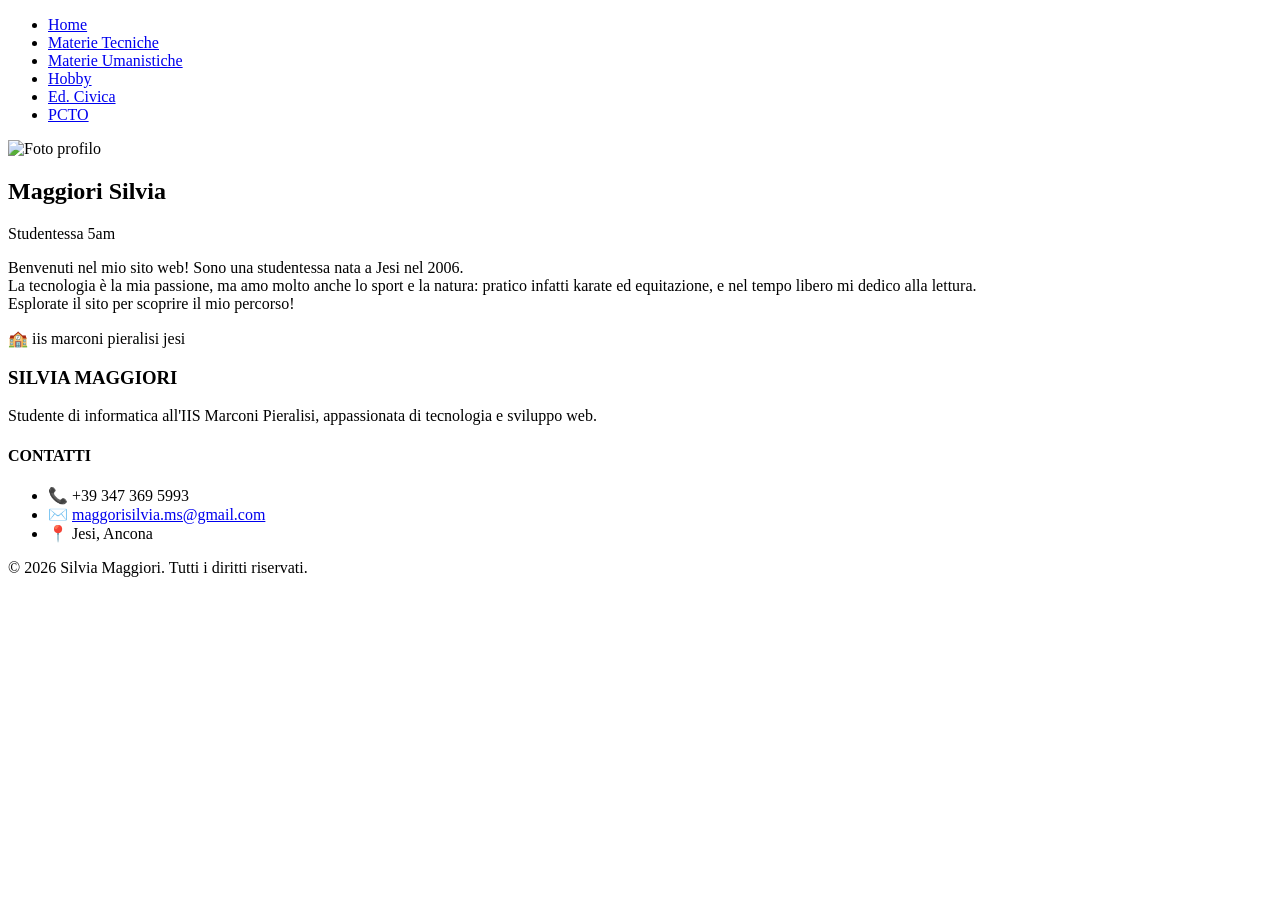
==== index.html @ 8a85c8e8 "Add files via upload" ====
<!DOCTYPE html>
<html lang="it"> 
<head>
  <meta charset="UTF-8"> 
  <meta name="viewport" content="width=device-width, initial-scale=1.0"> 
  <title>Sito Personale</title> 
  <link href="https://fonts.googleapis.com/css2?family=Playfair+Display:wght@400;700&family=Lato:wght@300;400;700&display=swap" rel="stylesheet">  
  <link rel="stylesheet" href="stile/style.css"> 
</head>
<body>

  <nav>
    <ul class="nav-links">
      <li><a href="index.html" class="active">Home</a></li>               
      <li><a href="materieTeniche.html">Materie Tecniche</a></li>          
      <li><a href="materieUmanistiche.html">Materie Umanistiche</a></li>   
      <li><a href="hobby.html">Hobby</a></li>                             
      <li><a href="edcivica.html">Ed. Civica</a></li>                     
      <li><a href="pcto.html">PCTO</a></li>                               
    </ul>
  </nav>

  <section class="hero">
    
    <div class="photo-container">
      <img src="img/foto mia.png" alt="Foto profilo" class="profile-image-round">
    </div>

    <div class="profile-card">
      <div class="profile-info">
        <h1 class="profile-name">Maggiori Silvia</h1>

        <p class="profile-subtitle">Studentessa 5am</p>

        <div class="divider"></div>

        <p class="profile-desc">
            Benvenuti nel mio sito web! Sono una studentessa nata a Jesi nel 2006. <br>
            La tecnologia è la mia passione, ma amo molto anche lo sport e la natura: pratico infatti karate ed equitazione, e nel tempo libero mi dedico alla lettura. <br>
            Esplorate il sito per scoprire il mio percorso!
        </p>

        <div class="profile-badge">
          🏫 iis marconi pieralisi jesi
        </div>
      </div>
    </div>

  </section>

  <footer>
    <div class="footer-container">
      
      <div class="footer-column bio">
        <h3>SILVIA <span class="highlight">MAGGIORI</span></h3>
        <p>Studente di informatica all'IIS Marconi Pieralisi, appassionata di tecnologia e sviluppo web.</p>
      </div>

      <div class="footer-column contacts">
        <h4>CONTATTI</h4>
        <ul>
          <li><span class="icon">📞</span> +39 347 369 5993</li>
          <li><span class="icon">✉️</span> <a href="mail:maggorisilvia.ms@gmail.com">maggorisilvia.ms@gmail.com</a></li>
          <li><span class="icon">📍</span> Jesi, Ancona</li>
        </ul>
      </div>

    </div>

    <div class="footer-bottom">
      &copy; 2026 Silvia Maggiori. Tutti i diritti riservati.
    </div>
  </footer>

</body>
</html>
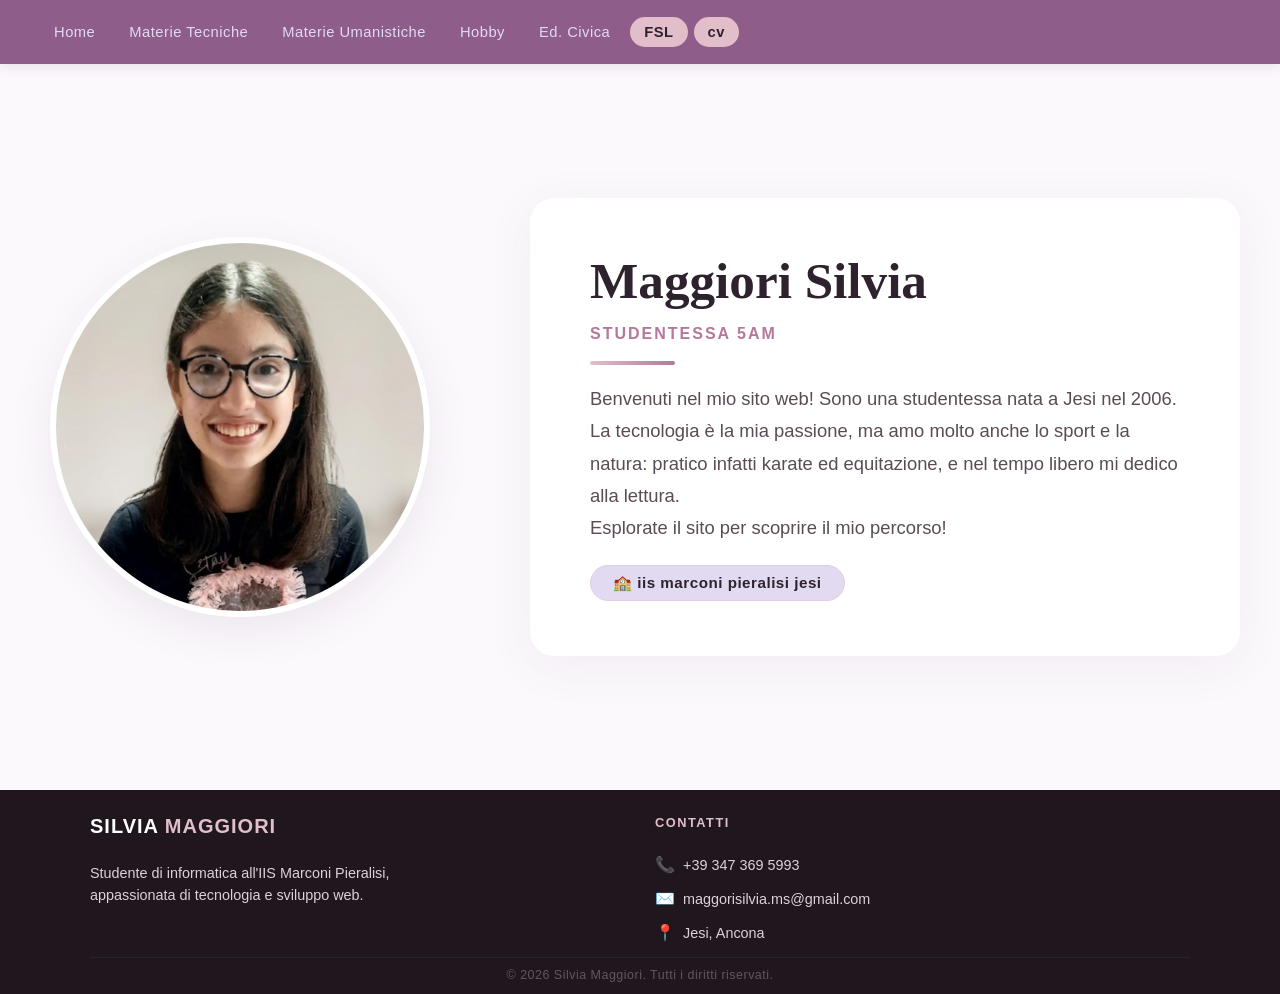
==== commit 53ab3235: "Update index.html" ====
--- a/index.html
+++ b/index.html
@@ -11,12 +11,13 @@
 
   <nav>
     <ul class="nav-links">
-      <li><a href="index.html" class="active">Home</a></li>               
+      <li><a href="index.html">Home</a></li>               
       <li><a href="materieTeniche.html">Materie Tecniche</a></li>          
       <li><a href="materieUmanistiche.html">Materie Umanistiche</a></li>   
       <li><a href="hobby.html">Hobby</a></li>                             
       <li><a href="edcivica.html">Ed. Civica</a></li>                     
-      <li><a href="pcto.html">PCTO</a></li>                               
+      <li><a href="FSL.html" class="active">FSL</a></li>
+      <li><a href="cv.html" class="active">cv</a></li>                                 
     </ul>
   </nav>
 
@@ -73,4 +74,4 @@
   </footer>
 
 </body>
-</html>+</html>
--- a/stile/style.css
+++ b/stile/style.css
@@ -0,0 +1,505 @@
+/* ===== VARIABILI COLORI PALETTE (LILLA & PRUGNA) ===== */
+:root {
+  /* Toni Pastello e Chiari */
+  --lavender-light: #e2daf1;   /* Lilla chiaro/lavanda superiore */
+  --lavender-mist: #d9e1f9;    /* Celeste lilla chiarissimo */
+  --mauve-soft: #e2cde3;       /* Malva delicato intermedio */
+  --rose-dust: #e2becb;        /* Rosa antico/polvere */
+  
+  /* Toni Scuri di Accento */
+  --plum-mid: #b4789b;         /* Prugna medio vibrante */
+  --plum-dark: #8e5d8a;        /* Prugna profondo inferiore */
+  
+  /* Sfondi e Contenitori */
+  --bg-light: #fbf9fc;         /* Sfondo generale chiarissimo con punta di lilla */
+  --white: #ffffff;            
+  
+  /* Testi (Ottimizzati per il contrasto e la leggibilità) */
+  --text-dark: #2d222d;        /* Grigio scurissimo prugna per testi principali */
+  --text-mid: #5a4b57;         /* Grigio-viola medio per descrizioni */
+
+  /* Footer */
+  --footer-bg: #1f161e;        /* Melanzana quasi nero per un distacco netto */
+  --footer-text: #dcd1db;      /* Testo chiaro per il footer */
+}
+
+/* ===== RESET E BASE ===== */
+* {
+  margin: 0;       
+  padding: 0;      
+  box-sizing: border-box; 
+}
+
+body {
+  font-family: 'Lato', sans-serif; 
+  background-color: var(--bg-light); 
+  color: var(--text-dark); 
+  min-height: 100vh; 
+  display: flex;
+  flex-direction: column;
+}
+
+/* ===== NAVBAR ===== */
+nav {
+  background-color: var(--plum-dark); 
+  padding: 0 40px; 
+  display: flex; 
+  align-items: center; 
+  justify-content: space-between; 
+  height: 64px; 
+  box-shadow: 0 2px 12px rgba(142, 93, 138, 0.18); 
+  position: sticky; 
+  top: 0; 
+  z-index: 100; 
+}
+
+.nav-logo {
+  font-family: 'Playfair Display', serif; 
+  color: var(--white); 
+  font-size: 1.3rem; 
+  font-weight: 700;
+  letter-spacing: 1px; 
+  text-decoration: none; 
+}
+
+.nav-links {
+  display: flex; 
+  gap: 6px; 
+  list-style: none; 
+}
+
+.nav-links a {
+  color: var(--lavender-light); 
+  text-decoration: none; 
+  font-size: 0.92rem; 
+  font-weight: 400; 
+  padding: 7px 14px; 
+  border-radius: 20px; 
+  transition: background 0.2s, color 0.2s; 
+  letter-spacing: 0.5px; 
+}
+
+.nav-links a:hover {
+  background-color: var(--plum-mid); 
+  color: var(--white); 
+}
+
+.nav-links a.active {
+  background-color: var(--rose-dust); 
+  color: var(--text-dark); 
+  font-weight: 700; 
+}
+
+/* ===== HERO / SEZIONE PRINCIPALE ===== */
+.hero {
+  flex: 1; 
+  display: flex; 
+  flex-direction: row; 
+  align-items: center; 
+  justify-content: center; 
+  padding: 60px 40px; 
+  min-height: calc(100vh - 64px - 110px); 
+  gap: 90px; 
+  max-width: 1400px; 
+  margin: 0 auto; 
+  width: 100%;
+}
+
+.photo-container {
+  flex: 0 0 400px; 
+  display: flex;
+  justify-content: center;
+  align-items: center;
+}
+
+.profile-image-round {
+  width: 380px;        
+  height: 380px;       
+  border-radius: 50%;  
+  object-fit: cover;   
+  border: 6px solid var(--white); 
+  box-shadow: 0 14px 40px rgba(142, 93, 138, 0.12); 
+}
+
+/* ===== CARD BIANCA CON TESTI ===== */
+.profile-card {
+  background: var(--white); 
+  border-radius: 24px; 
+  box-shadow: 0 10px 45px rgba(142, 93, 138, 0.08); 
+  padding: 55px 60px; 
+  flex: 1; 
+  max-width: 750px; 
+}
+
+.profile-info {
+  display: flex;
+  flex-direction: column; 
+  align-items: flex-start; 
+  gap: 16px; 
+  text-align: left; 
+}
+
+.profile-name {
+  font-family: 'Playfair Display', serif; 
+  font-size: 3.2rem; 
+  color: var(--text-dark); 
+  line-height: 1.1; 
+  font-weight: 700;
+}
+
+.profile-subtitle {
+  font-size: 1rem; 
+  color: var(--plum-mid); 
+  font-weight: 700; 
+  letter-spacing: 2px; 
+  text-transform: uppercase; 
+}
+
+.divider {
+  width: 85px; 
+  height: 4px; 
+  background: linear-gradient(90deg, var(--rose-dust), var(--plum-mid)); 
+  border-radius: 2px; 
+  margin: 2px 0; 
+}
+
+.description-heading {
+  font-family: 'Playfair Display', serif;
+  font-size: 1.75rem; 
+  color: var(--text-dark);
+  font-weight: 700;
+  margin-top: 5px;
+}
+
+.profile-desc {
+  font-size: 1.15rem; 
+  color: var(--text-mid); 
+  line-height: 1.75; 
+}
+
+.profile-badge {
+  display: inline-flex; 
+  align-items: center; 
+  gap: 8px; 
+  background: var(--lavender-light); 
+  border: 1px solid var(--mauve-soft); 
+  border-radius: 20px; 
+  padding: 8px 22px; 
+  font-size: 0.95rem; 
+  color: var(--text-dark); 
+  font-weight: 700; 
+  letter-spacing: 0.5px; 
+  margin-top: 5px;
+}
+
+/* ===== APPARATO IMPAGINAZIONE SEZIONI SECONDARIE ===== */
+.page-header {
+  text-align: center;
+  padding: 50px 20px 20px 20px;
+  max-width: 800px;
+  margin: 0 auto;
+}
+
+.page-title {
+  font-family: 'Playfair Display', serif;
+  font-size: 2.8rem;
+  color: var(--text-dark);
+  margin-bottom: 10px;
+}
+
+.page-subtitle {
+  font-size: 1.1rem;
+  color: var(--text-mid);
+  font-weight: 300;
+  letter-spacing: 0.5px;
+}
+
+.divider-center {
+  width: 100px;
+  height: 4px;
+  background: linear-gradient(90deg, var(--rose-dust), var(--plum-mid));
+  border-radius: 2px;
+  margin: 20px auto 0 auto;
+}
+
+/* Contenitori Generici Card */
+.pcto-container, .hobby-container {
+  max-width: 1000px;
+  margin: 0 auto;
+  padding: 30px 20px 80px 20px;
+  display: flex;
+  flex-direction: column;
+  gap: 40px; 
+}
+
+/* Strutture Card Rigide e Allineate */
+.pcto-card, .hobby-card {
+  background: var(--white);
+  border-radius: 20px;
+  box-shadow: 0 10px 35px rgba(142, 93, 138, 0.05);
+  overflow: hidden;
+  display: flex;
+  flex-direction: row; 
+  align-items: stretch;
+  transition: transform 0.3s ease, box-shadow 0.3s ease;
+}
+
+.pcto-card:hover, .hobby-card:hover {
+  transform: translateY(-5px);
+  box-shadow: 0 15px 45px rgba(142, 93, 138, 0.12);
+}
+
+.pcto-card.reverse, .hobby-card.reverse {
+  flex-direction: row-reverse;
+}
+
+/* Gestione Immagini all'interno dei box */
+.pcto-image-wrapper, .hobby-image-wrapper, .pcto-map-wrapper {
+  flex: 0 0 400px; 
+  min-height: 300px;
+  background-color: var(--lavender-mist);
+  overflow: hidden;
+}
+
+.pcto-img, .hobby-img {
+  width: 100%;
+  height: 100%;
+  object-fit: cover;
+}
+
+.hobby-img.fit-contain {
+  object-fit: contain;
+  padding: 20px;
+}
+
+/* Allineamento e spaziatura testi interni alle Card */
+.pcto-content, .hobby-content {
+  padding: 45px;
+  flex: 1;
+  display: flex;
+  flex-direction: column;
+  justify-content: center;
+  align-items: flex-start;
+  text-align: left;
+}
+
+.pcto-badge, .hobby-badge {
+  display: inline-block;
+  background: var(--lavender-mist);
+  border: 1px solid var(--lavender-light);
+  border-radius: 15px;
+  padding: 4px 14px;
+  font-size: 0.85rem;
+  color: var(--plum-dark);
+  font-weight: 700;
+  margin-bottom: 12px;
+  letter-spacing: 0.5px;
+}
+
+.pcto-name, .hobby-name {
+  font-family: 'Playfair Display', serif;
+  font-size: 2rem;
+  color: var(--text-dark);
+  margin-bottom: 15px;
+  font-weight: 700;
+}
+
+.pcto-desc, .hobby-desc {
+  font-size: 1.05rem;
+  color: var(--text-mid);
+  line-height: 1.7;
+}
+
+/* Pulsanti Link (Es. Bottone Azienda PCTO) */
+.pcto-button {
+  display: inline-block;
+  background-color: var(--plum-mid);
+  color: var(--white);
+  text-decoration: none;
+  padding: 10px 22px;
+  border-radius: 20px;
+  font-weight: 700;
+  font-size: 0.9rem;
+  transition: background-color 0.2s, transform 0.2s;
+  box-shadow: 0 4px 12px rgba(180, 120, 155, 0.25);
+}
+
+.pcto-button:hover {
+  background-color: var(--plum-dark);
+  transform: translateY(-1px);
+}
+
+/* ===== FOOTER SOTTILE COMPATTO ===== */
+footer {
+  background-color: var(--footer-bg); 
+  color: var(--white);
+  padding: 25px 40px 12px; 
+  width: 100%;
+  margin-top: auto;
+}
+
+.footer-container {
+  max-width: 1100px;
+  margin: 0 auto;
+  display: flex;
+  justify-content: space-between;
+  align-items: flex-start;
+  gap: 30px; 
+}
+
+.footer-column {
+  flex: 1;
+}
+
+.footer-column.bio h3 {
+  font-family: 'Lato', sans-serif;
+  font-size: 1.25rem; 
+  letter-spacing: 1px;
+  margin-bottom: 25px; 
+  color: var(--white);
+}
+
+.footer-column.bio .highlight {
+  color: var(--rose-dust); 
+}
+
+.footer-column.bio p {
+  color: var(--footer-text);
+  font-size: 0.9rem; 
+  line-height: 1.5;
+  max-width: 320px;
+}
+
+.footer-column h4 {
+  font-size: 0.8rem; 
+  letter-spacing: 1.5px;
+  color: var(--rose-dust); 
+  margin-bottom: 25px; 
+  font-weight: 700;
+}
+
+.footer-column.contacts ul {
+  list-style: none;
+  display: flex;
+  flex-direction: column;
+  gap: 15px; 
+}
+
+.footer-column.contacts li {
+  color: var(--footer-text);
+  font-size: 0.9rem;
+  display: flex;
+  align-items: center;
+}
+
+.footer-column.contacts .icon {
+  margin-right: 10px;
+  font-size: 1rem;
+  display: inline-block;
+  width: 18px;
+}
+
+.footer-column.contacts a {
+  color: var(--footer-text);
+  text-decoration: none;
+  transition: color 0.2s;
+}
+
+.footer-column.contacts a:hover {
+  color: var(--white);
+}
+
+.footer-bottom {
+  max-width: 1100px;
+  margin: 15px auto 0; 
+  padding-top: 10px; 
+  border-top: 1px solid rgba(255, 255, 255, 0.05); 
+  text-align: center;
+  font-size: 0.78rem;
+  color: rgba(220, 209, 219, 0.35);
+  letter-spacing: 0.5px;
+}
+
+/* ===== RESPONSIVE TABLET E SMARTPHONE ===== */
+@media (max-width: 1120px) {
+  .hero {
+    gap: 40px; 
+  }
+  .profile-image-round {
+    width: 300px; 
+    height: 300px;
+  }
+  .photo-container {
+    flex: 0 0 320px;
+  }
+}
+
+@media (max-width: 850px) {
+  .hero {
+    flex-direction: column; 
+    text-align: center; 
+    gap: 30px;
+    padding: 40px 20px;
+  }
+
+  .photo-container {
+    flex: 0 0 auto;
+  }
+
+  .profile-image-round {
+    width: 220px; 
+    height: 220px; 
+  }
+
+  .profile-card {
+    width: 100%;
+    padding: 40px 25px; 
+  }
+
+  .profile-info {
+    align-items: center; 
+    text-align: center;
+  }
+
+  .profile-name {
+    font-size: 2.5rem; 
+  }
+
+  /* Compattamento moduli card per mobile */
+  .pcto-card, .pcto-card.reverse, .hobby-card, .hobby-card.reverse {
+    flex-direction: column; 
+  }
+
+  .pcto-image-wrapper, .hobby-image-wrapper, .pcto-map-wrapper {
+    flex: 0 0 250px;
+    width: 100%;
+  }
+
+  .pcto-content, .hobby-content {
+    padding: 30px 25px;
+    align-items: center;
+    text-align: center;
+  }
+
+  .page-title {
+    font-size: 2.3rem;
+  }
+
+  .footer-container {
+    flex-direction: column;
+    gap: 20px; 
+    text-align: center;
+  }
+
+  .footer-column.bio p {
+    margin: 0 auto;
+  }
+
+  .footer-column.contacts ul {
+    align-items: center;
+  }
+
+  .footer-column h4 {
+    margin-bottom: 15px;
+  }
+}
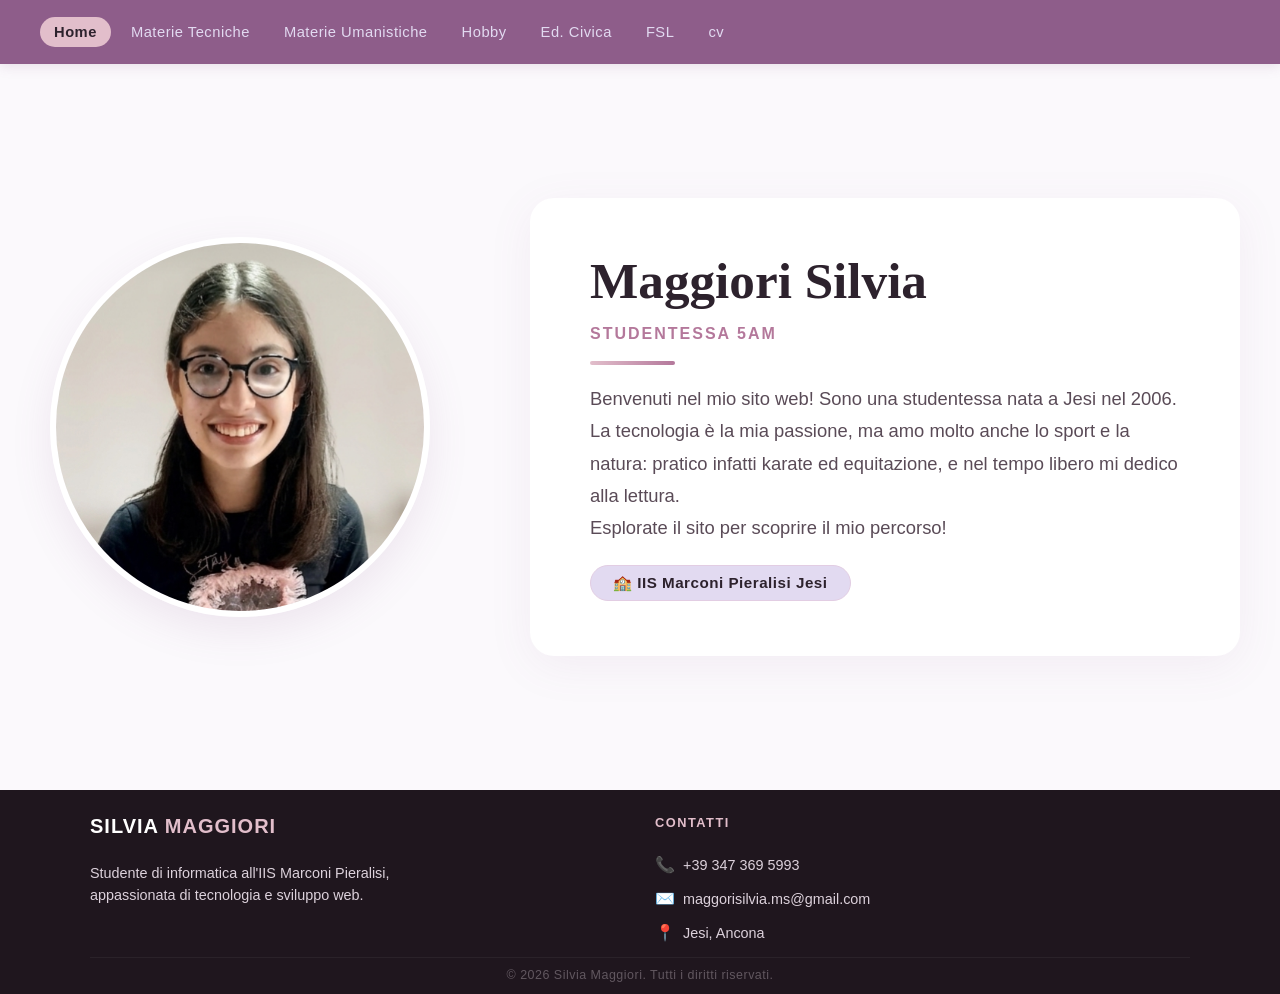
==== commit fb3cc882: "Update index.html" ====
--- a/index.html
+++ b/index.html
@@ -3,7 +3,7 @@
 <head>
   <meta charset="UTF-8"> 
   <meta name="viewport" content="width=device-width, initial-scale=1.0"> 
-  <title>Sito Personale</title> 
+  <title>Sito Personale - Home</title> 
   <link href="https://fonts.googleapis.com/css2?family=Playfair+Display:wght@400;700&family=Lato:wght@300;400;700&display=swap" rel="stylesheet">  
   <link rel="stylesheet" href="stile/style.css"> 
 </head>
@@ -11,18 +11,17 @@
 
   <nav>
     <ul class="nav-links">
-      <li><a href="index.html">Home</a></li>               
+      <li><a href="index.html" class="active">Home</a></li>               
       <li><a href="materieTeniche.html">Materie Tecniche</a></li>          
       <li><a href="materieUmanistiche.html">Materie Umanistiche</a></li>   
       <li><a href="hobby.html">Hobby</a></li>                             
       <li><a href="edcivica.html">Ed. Civica</a></li>                     
-      <li><a href="FSL.html" class="active">FSL</a></li>
-      <li><a href="cv.html" class="active">cv</a></li>                                 
+      <li><a href="FSL.html">FSL</a></li>
+      <li><a href="cv.html">cv</a></li>                                 
     </ul>
   </nav>
 
   <section class="hero">
-    
     <div class="photo-container">
       <img src="img/foto mia.png" alt="Foto profilo" class="profile-image-round">
     </div>
@@ -30,44 +29,35 @@
     <div class="profile-card">
       <div class="profile-info">
         <h1 class="profile-name">Maggiori Silvia</h1>
-
         <p class="profile-subtitle">Studentessa 5am</p>
-
         <div class="divider"></div>
-
         <p class="profile-desc">
             Benvenuti nel mio sito web! Sono una studentessa nata a Jesi nel 2006. <br>
             La tecnologia è la mia passione, ma amo molto anche lo sport e la natura: pratico infatti karate ed equitazione, e nel tempo libero mi dedico alla lettura. <br>
             Esplorate il sito per scoprire il mio percorso!
         </p>
-
         <div class="profile-badge">
-          🏫 iis marconi pieralisi jesi
+          🏫 IIS Marconi Pieralisi Jesi
         </div>
       </div>
     </div>
-
   </section>
 
   <footer>
     <div class="footer-container">
-      
       <div class="footer-column bio">
         <h3>SILVIA <span class="highlight">MAGGIORI</span></h3>
         <p>Studente di informatica all'IIS Marconi Pieralisi, appassionata di tecnologia e sviluppo web.</p>
       </div>
-
       <div class="footer-column contacts">
         <h4>CONTATTI</h4>
         <ul>
           <li><span class="icon">📞</span> +39 347 369 5993</li>
-          <li><span class="icon">✉️</span> <a href="mail:maggorisilvia.ms@gmail.com">maggorisilvia.ms@gmail.com</a></li>
+          <li><span class="icon">✉️</span> <a href="mailto:maggorisilvia.ms@gmail.com">maggorisilvia.ms@gmail.com</a></li>
           <li><span class="icon">📍</span> Jesi, Ancona</li>
         </ul>
       </div>
-
     </div>
-
     <div class="footer-bottom">
       &copy; 2026 Silvia Maggiori. Tutti i diritti riservati.
     </div>
